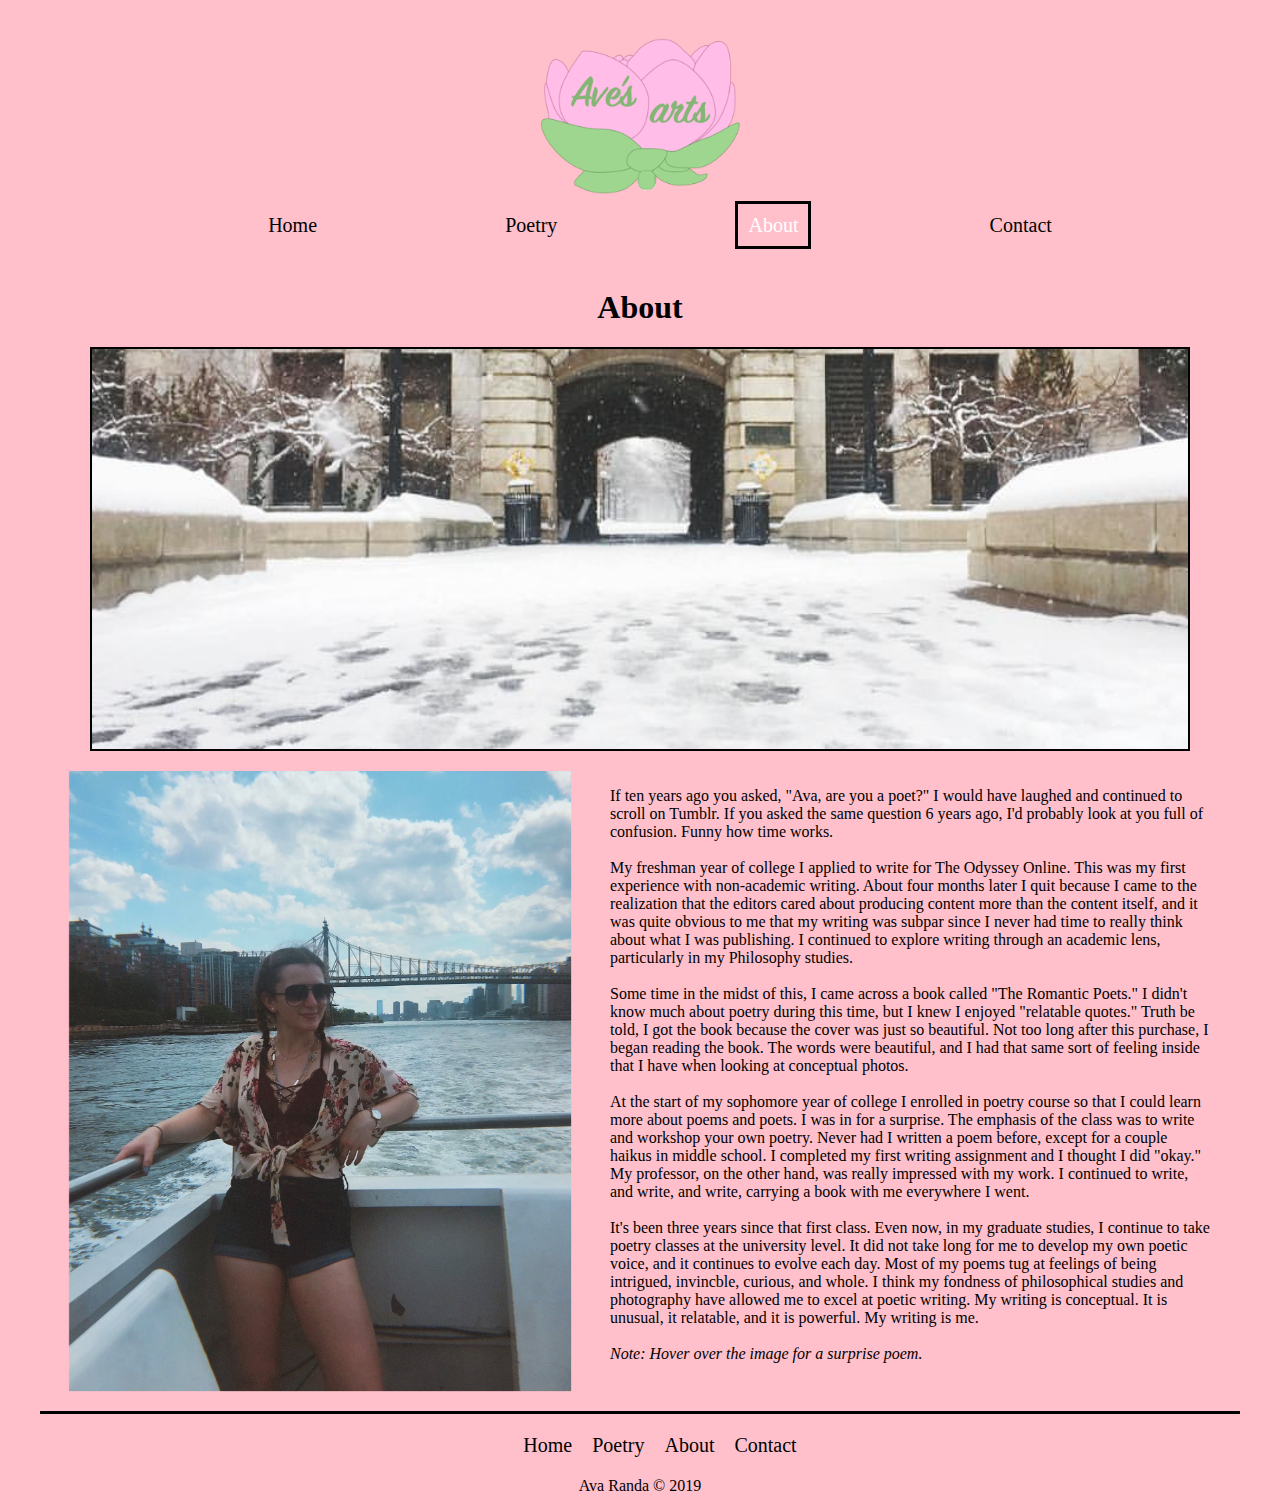
==== about.html @ 1ab6a477 "first commit" ====
<!DOCTYPE html>
<html lang="en">
<head>
	<meta charset="UTF-8">
	<title>About</title>
	<link rel="stylesheet" href="stylesheets/style.css">
	
</head>

<!--BODY-->
<!--jump to main-->
<a class="skip-main" href="#main">Jump to main content!</a>
<body>

<header role = "banner">

		<img id= "sitelogo" src="images/aveslogo.png" alt="Logo: Ave's Arts" >

<!--NAV-->	
	<nav>
		 <ul class="nav-links">
     			<li><a class="nav-item" href="index.html">Home</a></li>
      			<li><a class="nav-item" href="poetry.html">Poetry</a></li>
      			<li><a class="current" href="about.html">About</a></li>
      			<li><a class="nav-item" href="contact.html">Contact</a></li>
      	</ul>
	</nav>
	
</header>
<!--MAIN-->	

<main id="main" tabindex="-1">
	<h1>About</h1>
	<div class = "parallax"></div>
<div class = "gridcontainers">
<!--flipcard-->
<a>	<div class="flip-card">
  	<div class="flip-card-inner">
    <div class="flip-card-front">
	<img  src = "images/para3.jpg"  alt = "Ava" height = "620px" width = "auto"/></div>
    <div class="flip-card-back">
    	<h1> What I Wish Life Was Like</h1>

<p> Might I ask if you,<br>
if you yearn for days you never had?<br>
<br>
Do you long for scents you never smelled?<br>
And city lights you have never seen?<br>
Memories that never were?<br>
And a life of <br>
<i>what could be?</i><br>
<br>
I wish to be someone else in a city,<br>
a city that never sleeps.<br>
Not New York,<br> 
but a city<br>
from my dreams.<br>
<br>
A city where people skip to work,<br>
and where taxi men are happy just<i>to be</i>.<br>
<br>
A place where I am real,<br>
a real thing, <br>
not just a mere dream.<br>
<br>
Lights that twinkle from house to house,<br>
neighbors who wave as they cross the streets.<br>
Race causes no problems<br>
and religion is smoking weed.<br>
<br>
Scents of autumn and scents of rain,<br>
a sense of what could be.  
</p></div>
	</div>
	 </div></a>
 
	<div class = "paras"><p id="mytext"> 

	If ten years ago you asked, "Ava, are you a poet?" I would have laughed and continued to scroll on Tumblr. If you asked the same question 6 years ago, I'd probably look at you full of confusion. Funny how time works. 
	<br>
	
	<br>
	My freshman year of college I applied to write for The Odyssey Online. This was my first experience with non-academic writing. About four months later I quit because I came to the realization that the editors cared about producing content more than the content itself, and it was quite obvious to me that my writing was subpar since I never had time to really think about what I was publishing. I continued to explore writing through an academic lens, particularly in my Philosophy studies. 
	<br>
	<br>
	Some time in the midst of this, I came across a book called "The Romantic Poets." I didn't know much about poetry during this time, but I knew I enjoyed "relatable quotes." Truth be told, I got the book because the cover was just so beautiful. Not too long after this purchase, I began reading the book. The words were beautiful, and I had that same sort of feeling inside that I have when looking at conceptual photos. 
	<br>
	<br>
	At the start of my sophomore year of college I enrolled in poetry course so that I could learn more about poems and poets. I was in for a surprise. The emphasis of the class was to write and workshop your own poetry. Never had I written a poem before, except for a couple haikus in middle school. I completed my first writing assignment and I thought I did "okay." My professor, on the other hand, was really impressed with my work. I continued to write, and write, and write, carrying a book with me everywhere I went.
	<br>
	<br>
	It's been three years since that first class. Even now, in my graduate studies, I continue to take poetry classes at the university level. It did not take long for me to develop my own poetic voice, and it continues to evolve each day. Most of my poems tug at feelings of being intrigued, invincble, curious, and whole. I think my fondness of philosophical studies and photography have allowed me to excel at poetic writing. My writing is conceptual. It is unusual, it relatable, and it is powerful. My writing is me. 
	<br>
	<br>
	<i> Note: Hover over the image for a surprise poem. </i>
</div>
</main>
<!--FOOTER-->
<footer>
	<nav>
		 <ul class="footer-nav-links">
     			<li><a class="current" href="index.html">Home</a></li>
      			<li><a class="nav-item" href="poetry.html">Poetry</a></li>

      			<li><a class="nav-item" href="about.html">About</a></li>
      			<li><a class="nav-item" href="contact.html">Contact</a></li>
      	</ul>
	</nav> 
<p>Ava Randa © 2019 </p>
</footer>
</body>
</html>
---- stylesheets/style.css ----
/* body */
body{
  background-color:pink;
  margin-left: 40px;
  margin-right: 40px;

}

/*content jump*/
a.skip-main {
    left: -999px;
    position: absolute;
    top: auto;
    width: 1px;
    height: 1px;
    overflow: hidden;
    z-index: -999;
}
a.skip-main:focus {
    left: 30px;
    top: auto;
    width: 10%;
    height: auto;
    overflow: auto;
    margin: 0 3%;
    padding: 5px;
    font-size: 20px;
    outline: 3px solid purple;
    text-align: center;
    z-index: 999;
}

/*logo animation*/

@keyframes tada {
  from {
    -webkit-transform: scale3d(1, 1, 1);
    transform: scale3d(1, 1, 1);
  }

  10%,
  20% {
    -webkit-transform: scale3d(0.9, 0.9, 0.9) rotate3d(0, 0, 1, -3deg);
    transform: scale3d(0.9, 0.9, 0.9) rotate3d(0, 0, 1, -3deg);
  }

  30%,
  50%,
  70%,
  90% {
    -webkit-transform: scale3d(1.1, 1.1, 1.1) rotate3d(0, 0, 1, 3deg);
    transform: scale3d(1.1, 1.1, 1.1) rotate3d(0, 0, 1, 3deg);
  }

  40%,
  60%,
  80% {
    -webkit-transform: scale3d(1.1, 1.1, 1.1) rotate3d(0, 0, 1, -3deg);
    transform: scale3d(1.1, 1.1, 1.1) rotate3d(0, 0, 1, -3deg);
  }

  to {
    -webkit-transform: scale3d(1, 1, 1);
    transform: scale3d(1, 1, 1);
  }
}


/* ----------Desktop layout 
@media only screen and (min-width: 1024px){
  
}----------*/
/* animation from https://daneden.github.io/animate.css/ */

#sitelogo {
  -webkit-animation-name: tada;
  animation-name: tada;
  -webkit-animation-duration: 5s;
  animation-duration: 5s;
	display: flex; 
	justify-content: space-around;
}

/*homepage grid*/ 

.gridcontainers {
  display: grid;
  grid-template-columns: auto auto auto;
  /*background-color: #2196F3;*/
  grid-gap: 10px;
  padding: 10px 10px 10px 10px;
}

.gridcontainers > div {
  
  text-align: center;
  /*background-color: rgba(255, 255, 255, 0.8);*/
  padding: 10px 10px 10px 10px;
  font-size: 16px;

}
.ava-welcome-img{
  	display: block;
  	/*margin-left: auto;
  	margin-right: auto; */
    justify-self: start;
    margin-left: 60px;
    margin-bottom: 10px;
    grid-row-start: 1;
    grid-row-end: 3;  
}

/* hit the floor text effect listed as requirement 13, https://cssnewbie.com/10-beautiful-css-text-effects/#.XYbceJNKjOR */
.pheader{
  color: #691B4A;
  font-size: 2em;
  

  text-shadow: 
    0 1px 0 #691B4A, 
    0 2px 0 #691B4A, 
    0 3px 0 #B47995, 
    0 4px 0 #B47995, 
    0 5px 0 #FFBDE8, 
    0 6px 1px rgba(0,0,0,.1), 
    0 0 5px rgba(0,0,0,.1), 
    0 1px 3px rgba(0,0,0,.3), 
    0 3px 5px rgba(0,0,0,.2), 
    0 5px 10px rgba(0,0,0,.25), 
    0 10px 10px rgba(0,0,0,.2), 
    0 20px 20px rgba(0,0,0,.15);
}
/*flipcard, help from https://www.w3schools.com/howto/tryit.asp?filename=tryhow_css_flip_card*/
.flip-card {
  background-color: transparent;
  width: 520px;
  height: 620px;
  perspective: 1000px;
}

.flip-card-inner {
  position: relative;
  width: 100%;
  height: 100%;
  text-align: center;
  transition: transform 0.6s;
  transform-style: preserve-3d;
 
}

.flip-card:hover .flip-card-inner {
  transform: rotateY(180deg);
}
.flip-card a:focus{
  transform: rotateY(180deg);
}

.flip-card-front, .flip-card-back {
  position: absolute;
  width: 100%;
  height: 100%;
  -webkit-backface-visibility: hidden;
  backface-visibility: hidden;
}

.flip-card-front {
  background-color: transparent;
  color: black;
}

.flip-card-back {
  background-color: black;
  color: white;
  transform: rotateY(180deg);
  padding-left: 20px;
  text-align: left;
}

#homeme{
  border-radius: 50%;
 }

.paras{
  justify-self: start;
  
}

#mytext{
  text-align: left;
}

a {
  color: black;
  text-decoration: none;
  padding: 10px 10px 10px 10px;
}
/* Navbar */


header{
  display: flex;
  flex-flow: row wrap;
  justify-content: space-evenly;
  padding: 30px 10px 10px 10px;
  background-color: pink;
  /*border-bottom: 3px solid black; */
}

#sitelogo {
  display: flex;
  margin-left: auto;
  margin-right: auto;
  width: 200px;
  height: auto;
  }


.nav-links{
  display: flex;
  flex-flow: row wrap;
  align-items: center;
  justify-content: space-evenly; 
  list-style: none;
  font-size: 20px;
}


.footer-nav-links{
  display: flex;
  flex-flow: row wrap;
  align-items: center;
  justify-content: center; 
  list-style: none;
  font-size: 20px;

}


.nav-links a:hover, a:focus {
  color: white;
  
}

.nav-links .current {
  color: white;
  border: 3px solid black;
  
}

h1 {
  text-align: center;
}

.enter-button{
  font-size: 20px;
  color: white;
  background-color: black;
  border: 3px solid black;
  border-radius: 30px;
}
.enter-button:hover{
  background: black;
  opacity: 80%;
  transition: 1s, 1s;
}


/* POEMS */

.poem-pics{
  display: flex;
  flex-flow: row wrap;
  align-items: center;
  justify-content: center; 
  
}

.poem{
  height: 600px;
  width: auto;
  margin: 10px 10px 10px 10px;
  border: 6px dotted black;
}


.words {
  position: relative;
  top: 0;
  bottom: 0;
  left: 0;
  right: 0;
  height: 100%;
  width: 100%;
  opacity: 0;
  transition: .5s ease;
  background-color: #890E25;
}

/*overlay, code from https://www.w3schools.com/howto/tryit.asp?filename=tryhow_css_image_overlay_opacity */

.poem{
  opacity: 1;
  display: block;
  width: auto;
  height: 600px;
  transition: .5s ease;
  backface-visibility: hidden;
}


.overlay:hover .poem{
  opacity: 30%;
  cursor: pointer;

}

.overlay:hover .words {
  opacity: 1;

}

.text {
  color: black;
  font-size: 45px;
  position: absolute;
  left: 50px;
  bottom: 300px;
 
}

/* image modal, code from https://www.w3schools.com/howto/tryit.asp?filename=tryhow_css_modal_img */
/* The Modal (background) */
.modal {
  display: none; /* Hidden by default */
  position: fixed; /* Stay in place */
  z-index: 1; /* Sit on top */
  padding-top: 50px; /* Location of the box */
  left: 0;
  top: 0;
  width: 100%; /* Full width */
  height: 100%; /* Full height */
  overflow: auto; /* Enable scroll if needed */
  background-color: rgb(0,0,0); /* Fallback color */
  background-color: rgba(0,0,0,0.9); /* Black w/ opacity */
}
/* Modal Content (image) */
.modal-content {
  margin: auto;
  display: block;
  width: 80%;
  max-width: 900px;
}

/* Add Animation */
.modal-content{  
  -webkit-animation-name: zoom;
  -webkit-animation-duration: 0.6s;
  animation-name: zoom;
  animation-duration: 0.6s;
}

@-webkit-keyframes zoom {
  from {-webkit-transform:scale(0)} 
  to {-webkit-transform:scale(1)}
}

@keyframes zoom {
  from {transform:scale(0)} 
  to {transform:scale(1)}
}

/* The Close Button */
.close {
  position: absolute;
  top: 15px;
  right: 35px;
  color: #f1f1f1;
  font-size: 40px;
  font-weight: bold;
  transition: 0.3s;
}

.close:hover,
.close:focus {
  color: #bbb;
  text-decoration: none;
  cursor: pointer;
}

/* 100% Image Width on Smaller Screens */
@media only screen and (max-width: 700px){
  .modal-content {
    width: 100%;
  }
}

/*ABOUT PAGE, parallax help from https://www.w3schools.com/howto/tryit.asp?filename=tryhow_css_parallax */
.parallax{
background-image: url('../images/para2.jpg');
/* Set a specific height */
  min-height: 400px;
  margin-left: 50px;
  margin-right:50px;
  border: 2px solid black;
  /* Create the parallax scrolling effect */
  background-attachment: fixed;
  background-position: center;
  background-repeat: no-repeat;
  background-size: cover;

}

/*contact form*/

input[type=text], select, textarea {
  width: 100%;
  padding: 12px;
  border: 1px solid #ccc;
  border-radius: 4px;
  box-sizing: border-box;
  margin-top: 6px;
  margin-bottom: 16px;
  resize: vertical;
  border: 1px solid black;
}

input[type=submit] {
  align-self: center;
  font-size: 20px;
  color:white;
  background-color: black;
  border: 3px solid black;
  cursor: pointer;
  border-radius: 25px;
}

input[type=submit]:hover {
  background: black;
  opacity: 80%;
  transition: 1s, 1s;
}

.container {
  width:600px;
  height: auto;
  margin: auto;
  margin-bottom: 10px;
  border: 6px dotted black;
  padding: 20px;
}

/* footer */
footer{
  text-align: center;
  padding: 0px 10px 0px 10px;
  background-color:pink;
  border-top: 3px solid black;
}


/*small screen */
/* For mobile phones */
@media only screen and (min-width: 768px) {
  /* For mobile phones: */
  /* Navbar FLEX*/
  header{
    
    flex-direction: column;
  }

  .my-nav{
    flex-direction: column;
  }

  .my-nav a{
    padding: 10px;
  }

 
}
}


/*medium screen */
/* For tablets */
@media only screen and (min-width: 600px) {
  header{

    flex-direction: column;
  }

  .my-nav{
    flex-direction: column;
  }

  .my-nav a{
    padding: 10px;
  }

 
}
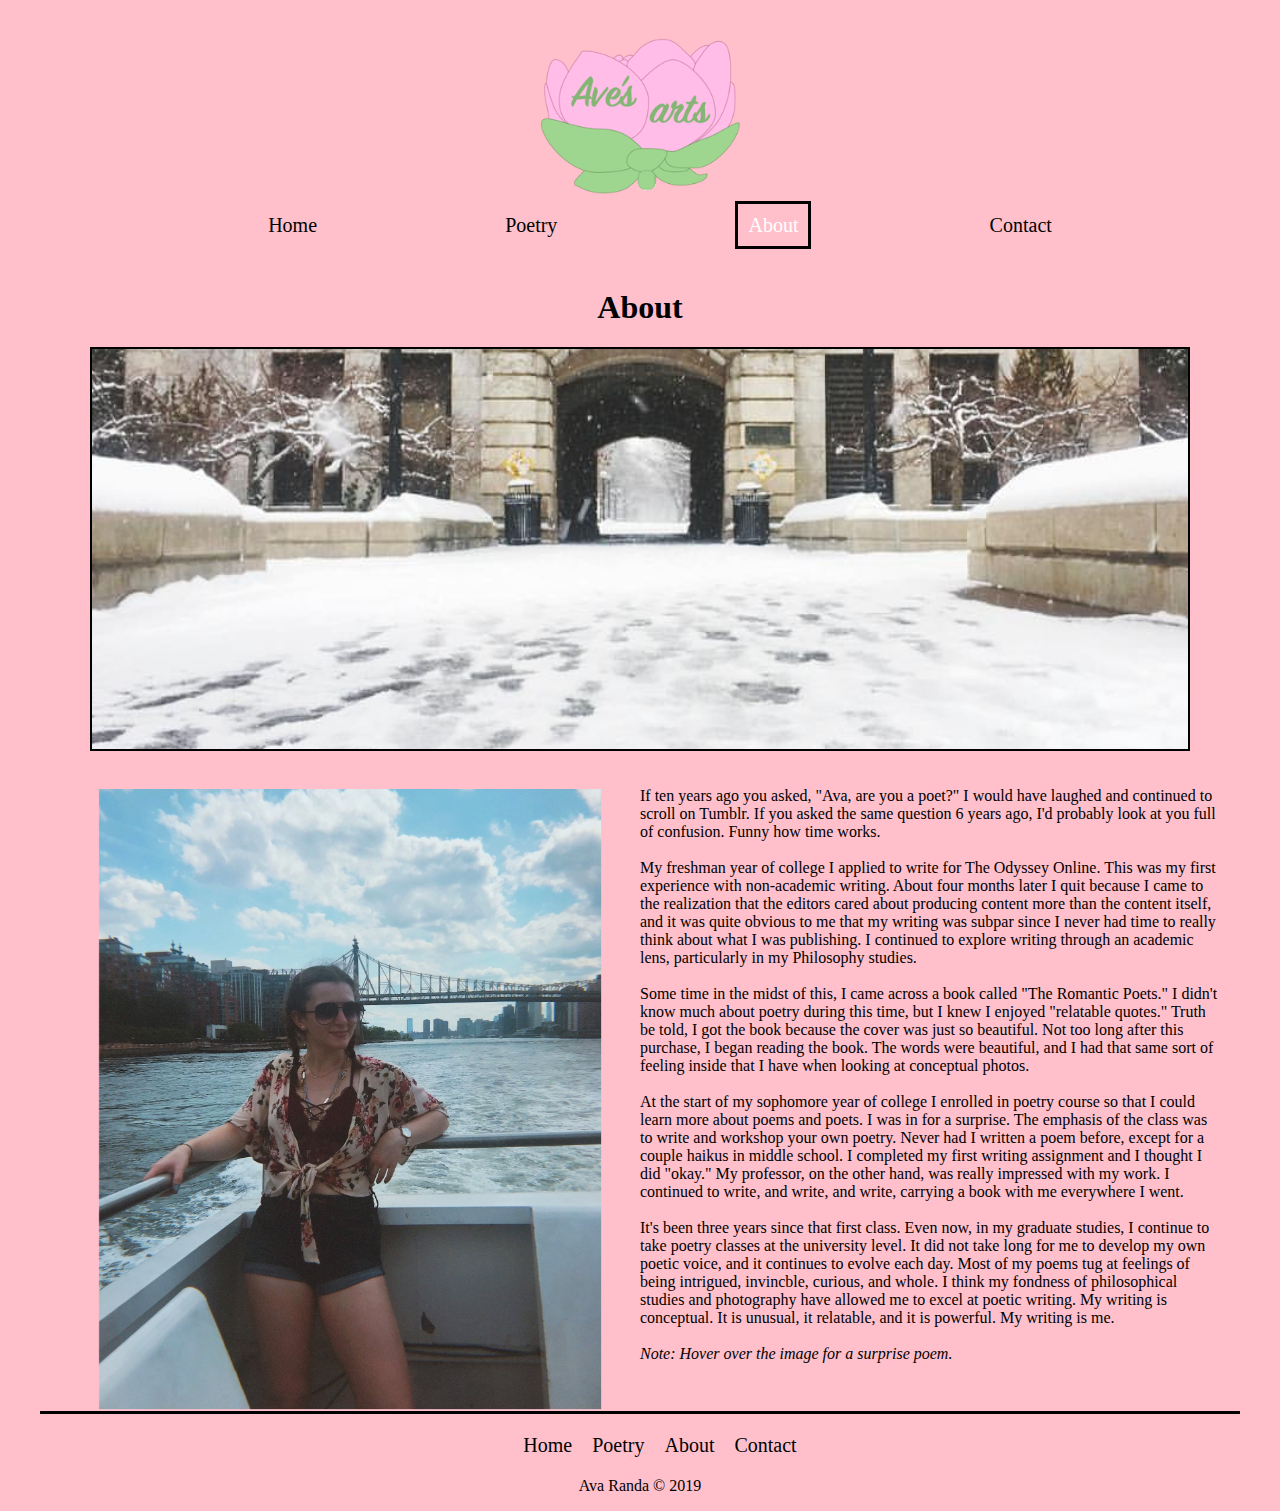
==== commit 7b509e6e: "3.1" ====
--- a/about.html
+++ b/about.html
@@ -34,7 +34,7 @@
 	<div class = "parallax"></div>
 <div class = "gridcontainers">
 <!--flipcard-->
-<a>	<div class="flip-card">
+<a>	<div class="flip-card"></a>
   	<div class="flip-card-inner">
     <div class="flip-card-front">
 	<img  src = "images/para3.jpg"  alt = "Ava" height = "620px" width = "auto"/></div>
@@ -72,7 +72,7 @@
 a sense of what could be.  
 </p></div>
 	</div>
-	 </div></a>
+	 </div>
  
 	<div class = "paras"><p id="mytext"> 
 
--- a/stylesheets/style.css
+++ b/stylesheets/style.css
@@ -64,13 +64,23 @@
     -webkit-transform: scale3d(1, 1, 1);
     transform: scale3d(1, 1, 1);
   }
-}
+
+
+}
+@media(prefers-reduced-motion: reduce){
+  @keyframes tada{
+    animation:none;
+  }
+} 
+
+
 
 
 /* ----------Desktop layout 
 @media only screen and (min-width: 1024px){
   
-}----------*/
+}
+
 /* animation from https://daneden.github.io/animate.css/ */
 
 #sitelogo {
@@ -370,6 +380,13 @@
   to {transform:scale(1)}
 }
 
+@media(prefers-reduced-motion: reduce){
+  @keyframes zoom{
+    animation:none;
+  }
+} 
+
+
 /* The Close Button */
 .close {
   position: absolute;
@@ -459,26 +476,102 @@
 }
 
 
+/*MEDIA QUERIES */
 /*small screen */
 /* For mobile phones */
-@media only screen and (min-width: 768px) {
+@media only screen and (max-width:800px) {
   /* For mobile phones: */
   /* Navbar FLEX*/
   header{
-    
     flex-direction: column;
   }
-
-  .my-nav{
-    flex-direction: column;
-  }
-
-  .my-nav a{
-    padding: 10px;
-  }
-
- 
-}
+ .nav-links{
+  display: flex;
+  flex-direction: column;
+  align-items: center;
+  justify-content: space-evenly; 
+  list-style: none;
+  font-size: 20px;
+}
+
+.footer-nav-links{
+  display: none;
+}
+
+
+.nav-links .current {
+  color: white;
+  border: 3px solid black;
+  
+}
+.gridcontainers {
+  display: grid;
+  grid-template-columns: auto auto;
+  /*background-color: #2196F3;*/
+  grid-gap: 5px;
+  padding: 5px 5px 5px 5px;
+}
+.ava-welcome-img{
+    display: block;
+    /*margin-left: auto;
+    margin-right: auto; */
+    height: 100px;
+    width: auto;
+    justify-self: start;
+    margin-left: 60px;
+    margin-bottom: 10px;
+    grid-row-start: 1;
+    grid-row-end: 2;  
+}
+
+}
+}
+.poem-pics{
+  display: flex;
+  flex-direction: : column;
+  align-items: center;
+  justify-content: center; 
+  
+}
+
+.poem{
+  height: 600px;
+  width: auto;
+  margin: 10px 10px 10px 10px;
+  border: 6px dotted black;
+}
+
+
+
+/* image modal, code from https://www.w3schools.com/howto/tryit.asp?filename=tryhow_css_modal_img */
+/* The Modal (background) */
+.modal {
+  display: none; /* Hidden by default */
+  position: fixed; /* Stay in place */
+  z-index: 1; /* Sit on top */
+  padding-top: 50px; /* Location of the box */
+  left: 0;
+  top: 0;
+  width: 100%; /* Full width */
+  height: 100%; /* Full height */
+  overflow: auto; /* Enable scroll if needed */
+  background-color: rgb(0,0,0); /* Fallback color */
+  background-color: rgba(0,0,0,0.9); /* Black w/ opacity */
+}
+/* Modal Content (image) */
+.modal-content {
+  margin: auto;
+  display: block;
+  width: 80%;
+  max-width: 900px;
+}
+
+/* Add Animation */
+.modal-content{  
+  -webkit-animation-name: zoom;
+  -webkit-animation-duration: 0.6s;
+  animation-name: zoom;
+  animation-duration: 0.6s;
 }
 
 
@@ -494,10 +587,14 @@
     flex-direction: column;
   }
 
-  .my-nav a{
+  .my-nav{
     padding: 10px;
   }
 
  
 }
 
+@media only screen and (min-width: 1024px){
+
+}
+
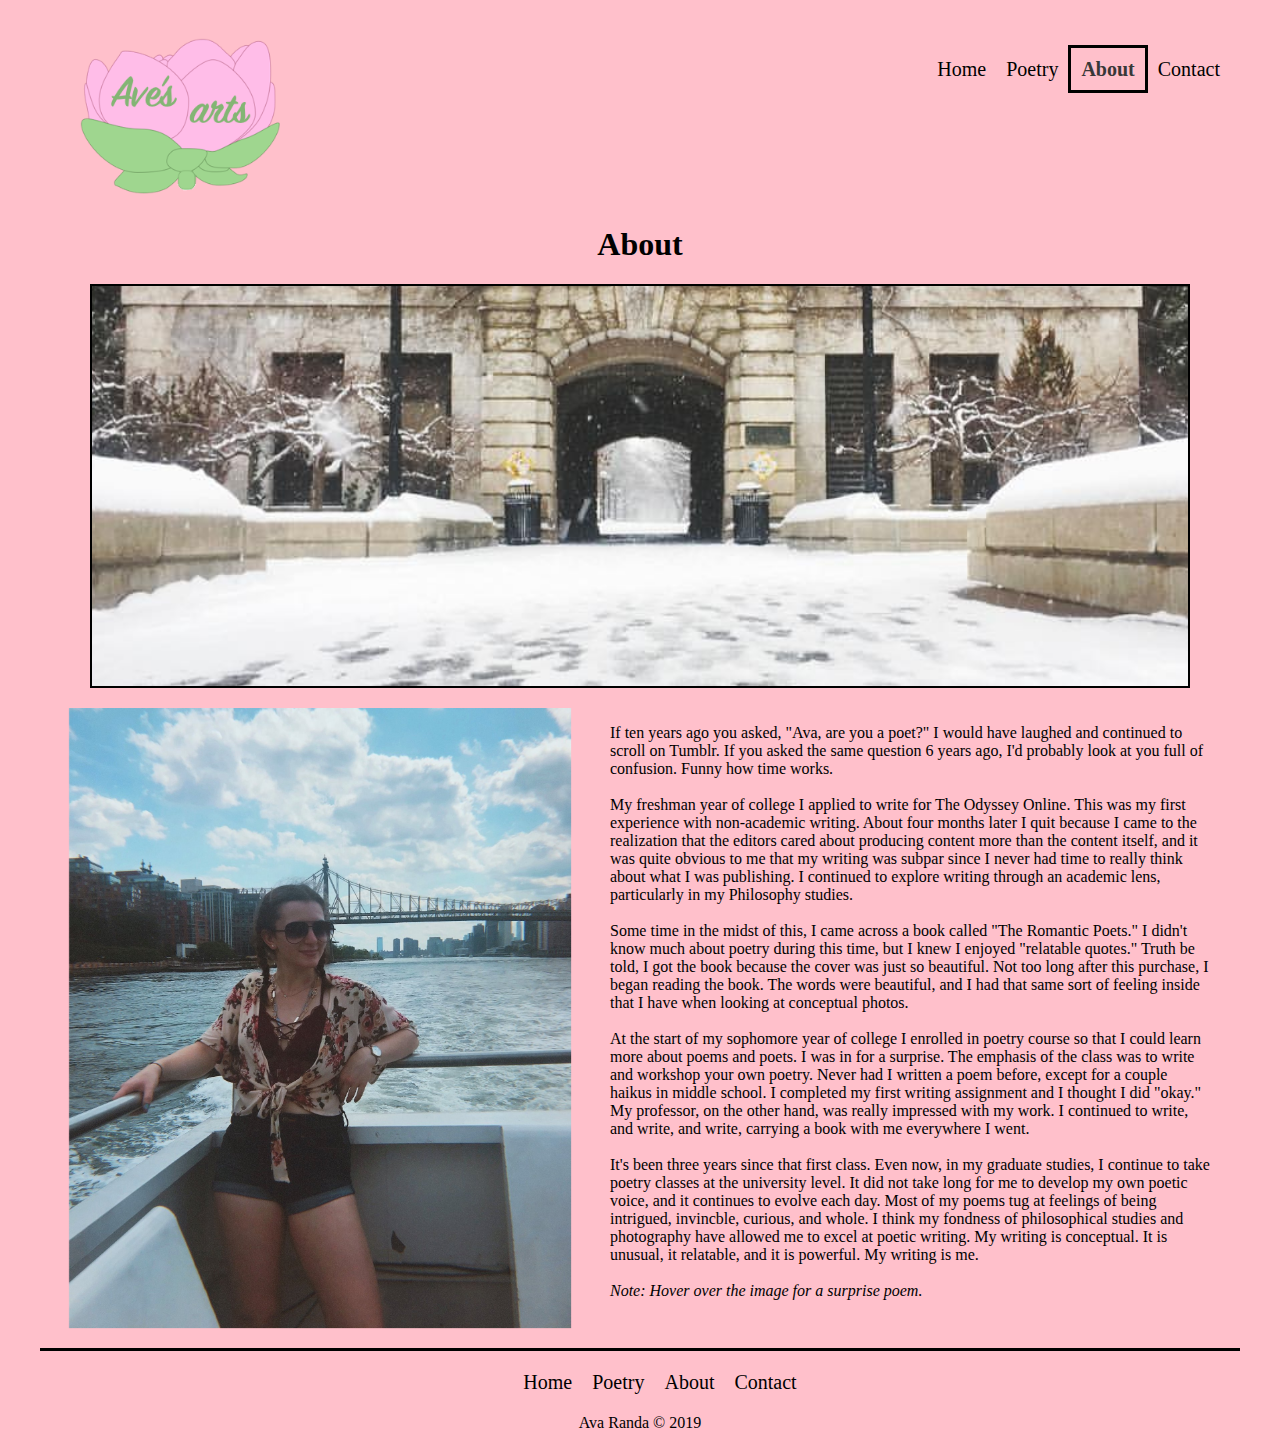
==== commit 6792dbc0: "four" ====
--- a/about.html
+++ b/about.html
@@ -34,10 +34,10 @@
 	<div class = "parallax"></div>
 <div class = "gridcontainers">
 <!--flipcard-->
-<a>	<div class="flip-card"></a>
+	<div class="flip-card">
   	<div class="flip-card-inner">
     <div class="flip-card-front">
-	<img  src = "images/para3.jpg"  alt = "Ava" height = "620px" width = "auto"/></div>
+	<img  src = "images/para3.jpg"  alt = "image of Ava standing" height = "620px" width = "auto"/></div>
     <div class="flip-card-back">
     	<h1> What I Wish Life Was Like</h1>
 
@@ -78,7 +78,7 @@
 
 	If ten years ago you asked, "Ava, are you a poet?" I would have laughed and continued to scroll on Tumblr. If you asked the same question 6 years ago, I'd probably look at you full of confusion. Funny how time works. 
 	<br>
-	
+
 	<br>
 	My freshman year of college I applied to write for The Odyssey Online. This was my first experience with non-academic writing. About four months later I quit because I came to the realization that the editors cared about producing content more than the content itself, and it was quite obvious to me that my writing was subpar since I never had time to really think about what I was publishing. I continued to explore writing through an academic lens, particularly in my Philosophy studies. 
 	<br>
@@ -92,7 +92,7 @@
 	It's been three years since that first class. Even now, in my graduate studies, I continue to take poetry classes at the university level. It did not take long for me to develop my own poetic voice, and it continues to evolve each day. Most of my poems tug at feelings of being intrigued, invincble, curious, and whole. I think my fondness of philosophical studies and photography have allowed me to excel at poetic writing. My writing is conceptual. It is unusual, it relatable, and it is powerful. My writing is me. 
 	<br>
 	<br>
-	<i> Note: Hover over the image for a surprise poem. </i>
+	<i> Note: Hover over the image for a surprise poem. </i></p>
 </div>
 </main>
 <!--FOOTER-->
--- a/stylesheets/style.css
+++ b/stylesheets/style.css
@@ -97,7 +97,7 @@
 .gridcontainers {
   display: grid;
   grid-template-columns: auto auto auto;
-  /*background-color: #2196F3;*/
+ /* background-color: #2196F3;*/
   grid-gap: 10px;
   padding: 10px 10px 10px 10px;
 }
@@ -120,7 +120,19 @@
     grid-row-start: 1;
     grid-row-end: 3;  
 }
-
+.letsconnect{
+    display: block;
+    align-self: left;
+    /*margin-left: auto;
+    margin-right: auto; */
+    justify-self: start;
+    margin-bottom: 10px;
+    grid-row-start: 1;
+    grid-row-end: 2;  
+}
+#instagramicon, #linkedinicon{
+  align-content: left;
+}
 /* hit the floor text effect listed as requirement 13, https://cssnewbie.com/10-beautiful-css-text-effects/#.XYbceJNKjOR */
 .pheader{
   color: #691B4A;
@@ -143,6 +155,7 @@
 }
 /*flipcard, help from https://www.w3schools.com/howto/tryit.asp?filename=tryhow_css_flip_card*/
 .flip-card {
+  align-content: left;
   background-color: transparent;
   width: 520px;
   height: 620px;
@@ -219,7 +232,7 @@
 
 #sitelogo {
   display: flex;
-  margin-left: auto;
+  margin-left: 30px;
   margin-right: auto;
   width: 200px;
   height: auto;
@@ -248,13 +261,16 @@
 
 
 .nav-links a:hover, a:focus {
-  color: white;
+  color: #383838;
+  font-weight:bold;
   
 }
 
 .nav-links .current {
-  color: white;
+  color: #383838;
+  font-weight:bold;
   border: 3px solid black;
+  font-size: 20px;
   
 }
 
@@ -459,7 +475,7 @@
 }
 
 .container {
-  width:600px;
+  width:500px;
   height: auto;
   margin: auto;
   margin-bottom: 10px;
@@ -479,122 +495,165 @@
 /*MEDIA QUERIES */
 /*small screen */
 /* For mobile phones */
-@media only screen and (max-width:800px) {
+@media only screen and (max-width: 600px) {
   /* For mobile phones: */
   /* Navbar FLEX*/
+  #sitelogo {
+  height: 30%;
+  width: 30%;
+  margin-left: auto;
+  margin-right: auto;
+  }
+
+  @keyframes tada {
+    animation: none;
+  }
+
   header{
+    display: flex;
     flex-direction: column;
   }
- .nav-links{
-  display: flex;
-  flex-direction: column;
-  align-items: center;
-  justify-content: space-evenly; 
-  list-style: none;
-  font-size: 20px;
-}
-
-.footer-nav-links{
+  .my-nav{
+    display: flex;
+    flex-flow: column-wrap;
+  }
+
+  .my-nav a{
+    padding: 10px;
+  }
+  .footer-nav-links{
   display: none;
-}
-
-
-.nav-links .current {
-  color: white;
-  border: 3px solid black;
-  
+
 }
 .gridcontainers {
   display: grid;
-  grid-template-columns: auto auto;
-  /*background-color: #2196F3;*/
-  grid-gap: 5px;
-  padding: 5px 5px 5px 5px;
+  grid-template-columns: auto;
+  align-self: auto;
+}}
+#homeme{
+  height: 150px;
+  width: auto;
+}
+@media only screen and (max-width: 700px) {
+  /* For mobile phones: */
+  /* Navbar FLEX*/
+  #sitelogo {
+  height: 30%;
+  width: 30%;
+  margin-left: auto;
+  margin-right: auto;
+  }
+
+  @keyframes tada {
+    animation: none;
+  }
+
+  header{
+    display: flex;
+    flex-direction: column;
+  }
+  .my-nav{
+    display: flex;
+    flex-flow: column-wrap;
+  }
+
+  .my-nav a{
+    padding: 10px;
+  }
+  .footer-nav-links{
+  display: none;
+
+}
+#homeme{
+  height: 150px;
+  width: auto;
 }
 .ava-welcome-img{
     display: block;
     /*margin-left: auto;
     margin-right: auto; */
-    height: 100px;
-    width: auto;
+    justify-self: start;
+    margin:auto;
+    margin-bottom: 10px;
+    grid-row-start: 1;
+    grid-row-end: 2;  
+}
+.gridcontainers {
+  display: grid;
+  grid-template-columns: auto;
+  align-self: auto;
+}
+#mytext{
+  font-size: 20px;
+}
+.parallax{
+  display: none;}
+}
+
+@media only screen and (min-width: 800px) {
+  .ava-welcome-img{
+    display: none; 
+
+}
+.gridcontainers {
+  display: grid;
+  grid-template-columns: auto;
+  align-self: auto;
+}
+#mytext{
+  font-size: 20px;
+}
+.parallax{
+  display: none;}
+
+}
+
+
+@media only screen and (min-width: 1024px){
+.ava-welcome-img{
+    display: block;
+    /*margin-left: auto;
+    margin-right: auto; */
     justify-self: start;
     margin-left: 60px;
     margin-bottom: 10px;
     grid-row-start: 1;
     grid-row-end: 2;  
 }
-
-}
-}
-.poem-pics{
-  display: flex;
-  flex-direction: : column;
-  align-items: center;
-  justify-content: center; 
-  
-}
-
-.poem{
-  height: 600px;
-  width: auto;
-  margin: 10px 10px 10px 10px;
-  border: 6px dotted black;
-}
-
-
-
-/* image modal, code from https://www.w3schools.com/howto/tryit.asp?filename=tryhow_css_modal_img */
-/* The Modal (background) */
-.modal {
-  display: none; /* Hidden by default */
-  position: fixed; /* Stay in place */
-  z-index: 1; /* Sit on top */
-  padding-top: 50px; /* Location of the box */
-  left: 0;
-  top: 0;
-  width: 100%; /* Full width */
-  height: 100%; /* Full height */
-  overflow: auto; /* Enable scroll if needed */
-  background-color: rgb(0,0,0); /* Fallback color */
-  background-color: rgba(0,0,0,0.9); /* Black w/ opacity */
-}
-/* Modal Content (image) */
-.modal-content {
-  margin: auto;
+.gridcontainers {
+  display: grid;
+  grid-template-columns: auto auto auto;
+  grid-gap: 10px;
+  padding: 10px 10px 10px 10px;
+}
+
+#mytext{
+  font-size: 16px;
+}
+.flip-card {
+  align-content: left;
+  background-color: transparent;
+  width: 520px;
+  height: 620px;
+  perspective: 1000px;
+  grid-row-start: 1;
+  grid-row-end: 2;
+}
+
+.parallax{
   display: block;
-  width: 80%;
-  max-width: 900px;
-}
-
-/* Add Animation */
-.modal-content{  
-  -webkit-animation-name: zoom;
-  -webkit-animation-duration: 0.6s;
-  animation-name: zoom;
-  animation-duration: 0.6s;
-}
-
-
-/*medium screen */
-/* For tablets */
-@media only screen and (min-width: 600px) {
-  header{
-
-    flex-direction: column;
-  }
-
-  .my-nav{
-    flex-direction: column;
-  }
-
-  .my-nav{
-    padding: 10px;
-  }
-
- 
-}
-
-@media only screen and (min-width: 1024px){
-
-}
-
+background-image: url('../images/para2.jpg');
+/* Set a specific height */
+  min-height: 400px;
+  margin-left: 50px;
+  margin-right:50px;
+  border: 2px solid black;
+  /* Create the parallax scrolling effect */
+  background-attachment: fixed;
+  background-position: center;
+  background-repeat: no-repeat;
+  background-size: cover;
+
+}
+
+}
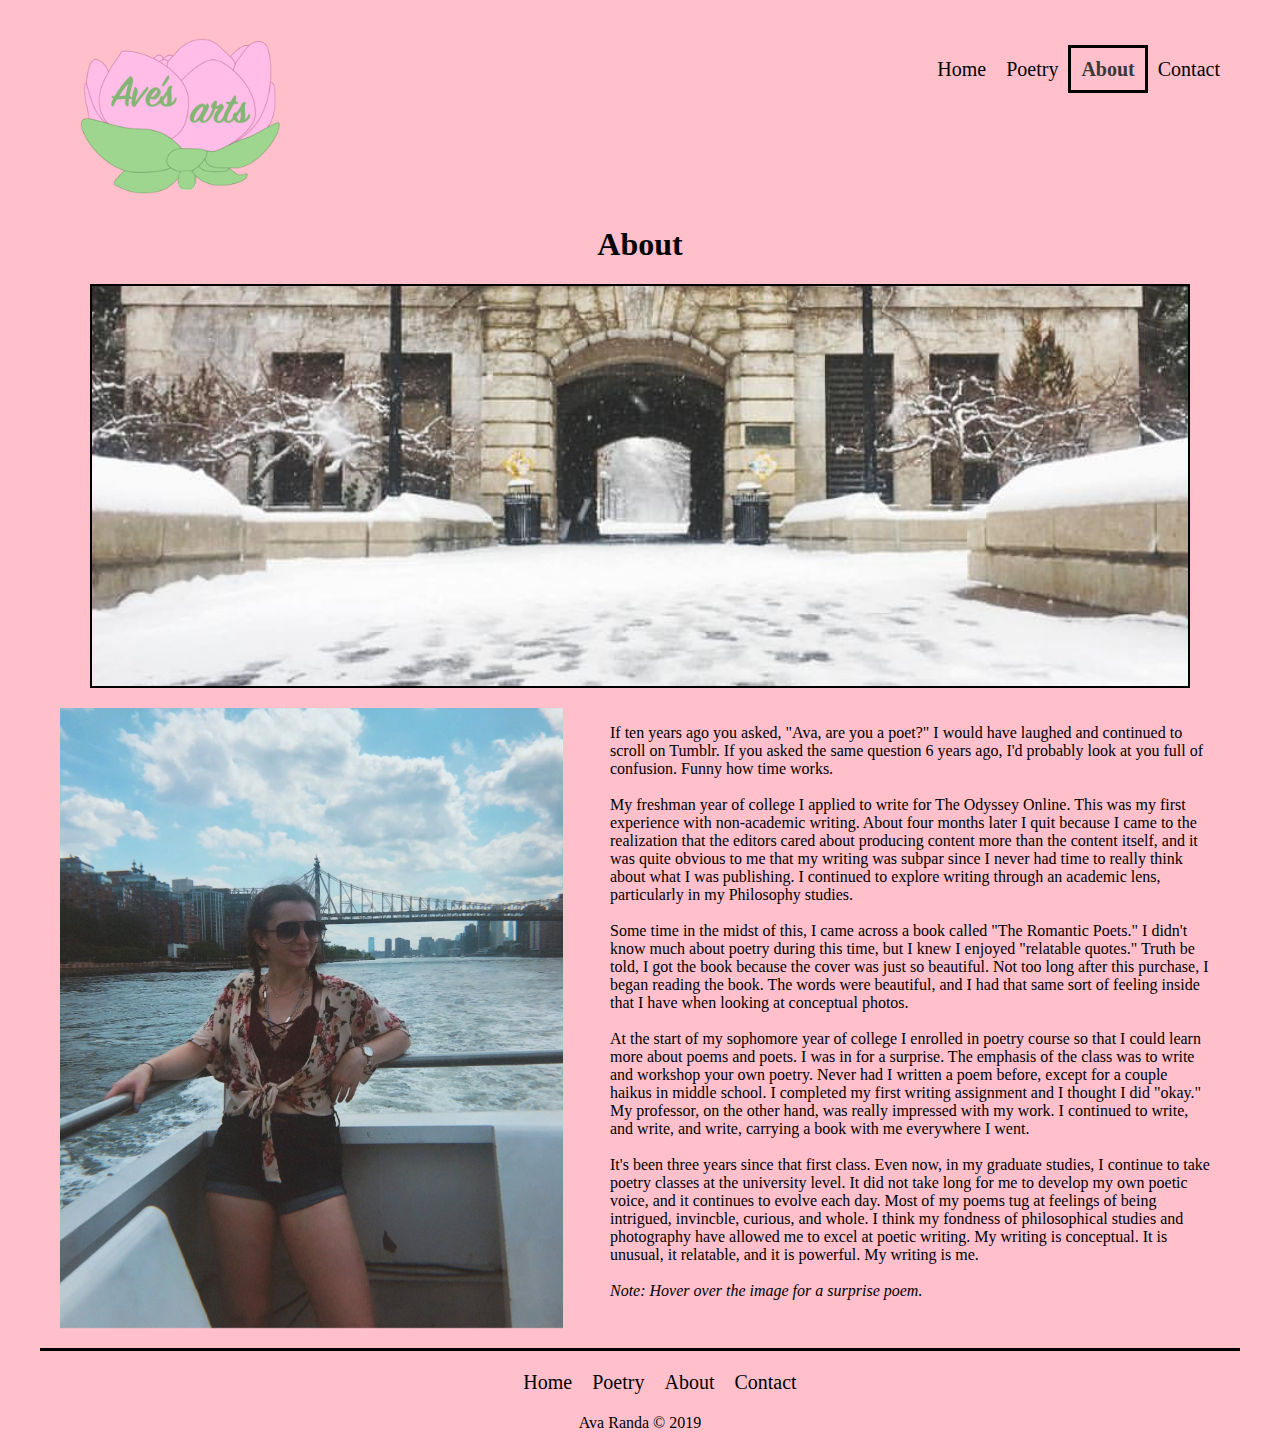
==== commit ecf8eedd: "final i hope" ====
--- a/about.html
+++ b/about.html
@@ -10,103 +10,104 @@
 <!--BODY-->
 <!--jump to main-->
 <a class="skip-main" href="#main">Jump to main content!</a>
-<body>
+<body body id = "about">
 
-<header role = "banner">
+	<header>
 
 		<img id= "sitelogo" src="images/aveslogo.png" alt="Logo: Ave's Arts" >
 
-<!--NAV-->	
-	<nav>
-		 <ul class="nav-links">
-     			<li><a class="nav-item" href="index.html">Home</a></li>
-      			<li><a class="nav-item" href="poetry.html">Poetry</a></li>
-      			<li><a class="current" href="about.html">About</a></li>
-      			<li><a class="nav-item" href="contact.html">Contact</a></li>
-      	</ul>
-	</nav>
-	
-</header>
-<!--MAIN-->	
+		<!--NAV-->	
+		<nav>
+			<ul class="nav-links">
+				<li><a class="nav-item" href="index.html">Home</a></li>
+				<li><a class="nav-item" href="poetry.html">Poetry</a></li>
+				<li><a class="current" href="about.html">About</a></li>
+				<li><a class="nav-item" href="contact.html">Contact</a></li>
+			</ul>
+		</nav>
 
-<main id="main" tabindex="-1">
-	<h1>About</h1>
-	<div class = "parallax"></div>
-<div class = "gridcontainers">
-<!--flipcard-->
-	<div class="flip-card">
-  	<div class="flip-card-inner">
-    <div class="flip-card-front">
-	<img  src = "images/para3.jpg"  alt = "image of Ava standing" height = "620px" width = "auto"/></div>
-    <div class="flip-card-back">
-    	<h1> What I Wish Life Was Like</h1>
+	</header>
+	<!--MAIN-->	
 
-<p> Might I ask if you,<br>
-if you yearn for days you never had?<br>
-<br>
-Do you long for scents you never smelled?<br>
-And city lights you have never seen?<br>
-Memories that never were?<br>
-And a life of <br>
-<i>what could be?</i><br>
-<br>
-I wish to be someone else in a city,<br>
-a city that never sleeps.<br>
-Not New York,<br> 
-but a city<br>
-from my dreams.<br>
-<br>
-A city where people skip to work,<br>
-and where taxi men are happy just<i>to be</i>.<br>
-<br>
-A place where I am real,<br>
-a real thing, <br>
-not just a mere dream.<br>
-<br>
-Lights that twinkle from house to house,<br>
-neighbors who wave as they cross the streets.<br>
-Race causes no problems<br>
-and religion is smoking weed.<br>
-<br>
-Scents of autumn and scents of rain,<br>
-a sense of what could be.  
-</p></div>
-	</div>
-	 </div>
- 
-	<div class = "paras"><p id="mytext"> 
+	<main id="main" tabindex="-1">
+		<h1>About</h1>
+		<div class = "parallax"></div>
+		<div class = "gridcontainers">
+			<!--flipcard-->
+			<div class="flip-card">
+				<div class="flip-card-inner">
+					<div class="flip-card-front">
+						<img  src = "images/para3.jpg"  alt = "image of Ava standing" height = "620"/></div>
+						<div class="flip-card-back">
+							<h1> What I Wish Life Was Like</h1>
 
-	If ten years ago you asked, "Ava, are you a poet?" I would have laughed and continued to scroll on Tumblr. If you asked the same question 6 years ago, I'd probably look at you full of confusion. Funny how time works. 
-	<br>
+							<p> Might I ask if you,<br>
+								if you yearn for days you never had?<br>
+								<br>
+								Do you long for scents you never smelled?<br>
+								And city lights you have never seen?<br>
+								Memories that never were?<br>
+								And a life of <br>
+								<i>what could be?</i><br>
+								<br>
+								I wish to be someone else in a city,<br>
+								a city that never sleeps.<br>
+								Not New York,<br> 
+								but a city<br>
+								from my dreams.<br>
+								<br>
+								A city where people skip to work,<br>
+								and where taxi men are happy just<i>to be</i>.<br>
+								<br>
+								A place where I am real,<br>
+								a real thing, <br>
+								not just a mere dream.<br>
+								<br>
+								Lights that twinkle from house to house,<br>
+								neighbors who wave as they cross the streets.<br>
+								Race causes no problems<br>
+								and religion is smoking weed.<br>
+								<br>
+								Scents of autumn and scents of rain,<br>
+								a sense of what could be.  
+							</p></div>
+						</div>
+					</div>
 
-	<br>
-	My freshman year of college I applied to write for The Odyssey Online. This was my first experience with non-academic writing. About four months later I quit because I came to the realization that the editors cared about producing content more than the content itself, and it was quite obvious to me that my writing was subpar since I never had time to really think about what I was publishing. I continued to explore writing through an academic lens, particularly in my Philosophy studies. 
-	<br>
-	<br>
-	Some time in the midst of this, I came across a book called "The Romantic Poets." I didn't know much about poetry during this time, but I knew I enjoyed "relatable quotes." Truth be told, I got the book because the cover was just so beautiful. Not too long after this purchase, I began reading the book. The words were beautiful, and I had that same sort of feeling inside that I have when looking at conceptual photos. 
-	<br>
-	<br>
-	At the start of my sophomore year of college I enrolled in poetry course so that I could learn more about poems and poets. I was in for a surprise. The emphasis of the class was to write and workshop your own poetry. Never had I written a poem before, except for a couple haikus in middle school. I completed my first writing assignment and I thought I did "okay." My professor, on the other hand, was really impressed with my work. I continued to write, and write, and write, carrying a book with me everywhere I went.
-	<br>
-	<br>
-	It's been three years since that first class. Even now, in my graduate studies, I continue to take poetry classes at the university level. It did not take long for me to develop my own poetic voice, and it continues to evolve each day. Most of my poems tug at feelings of being intrigued, invincble, curious, and whole. I think my fondness of philosophical studies and photography have allowed me to excel at poetic writing. My writing is conceptual. It is unusual, it relatable, and it is powerful. My writing is me. 
-	<br>
-	<br>
-	<i> Note: Hover over the image for a surprise poem. </i></p>
-</div>
-</main>
-<!--FOOTER-->
-<footer>
-	<nav>
-		 <ul class="footer-nav-links">
-     			<li><a class="current" href="index.html">Home</a></li>
-      			<li><a class="nav-item" href="poetry.html">Poetry</a></li>
+					<div class = "paras"><p id="mytext"> 
 
-      			<li><a class="nav-item" href="about.html">About</a></li>
-      			<li><a class="nav-item" href="contact.html">Contact</a></li>
-      	</ul>
-	</nav> 
-<p>Ava Randa © 2019 </p>
-</footer>
-</body>
-</html>+						If ten years ago you asked, "Ava, are you a poet?" I would have laughed and continued to scroll on Tumblr. If you asked the same question 6 years ago, I'd probably look at you full of confusion. Funny how time works. 
+						<br>
+
+						<br>
+						My freshman year of college I applied to write for The Odyssey Online. This was my first experience with non-academic writing. About four months later I quit because I came to the realization that the editors cared about producing content more than the content itself, and it was quite obvious to me that my writing was subpar since I never had time to really think about what I was publishing. I continued to explore writing through an academic lens, particularly in my Philosophy studies. 
+						<br>
+						<br>
+						Some time in the midst of this, I came across a book called "The Romantic Poets." I didn't know much about poetry during this time, but I knew I enjoyed "relatable quotes." Truth be told, I got the book because the cover was just so beautiful. Not too long after this purchase, I began reading the book. The words were beautiful, and I had that same sort of feeling inside that I have when looking at conceptual photos. 
+						<br>
+						<br>
+						At the start of my sophomore year of college I enrolled in poetry course so that I could learn more about poems and poets. I was in for a surprise. The emphasis of the class was to write and workshop your own poetry. Never had I written a poem before, except for a couple haikus in middle school. I completed my first writing assignment and I thought I did "okay." My professor, on the other hand, was really impressed with my work. I continued to write, and write, and write, carrying a book with me everywhere I went.
+						<br>
+						<br>
+						It's been three years since that first class. Even now, in my graduate studies, I continue to take poetry classes at the university level. It did not take long for me to develop my own poetic voice, and it continues to evolve each day. Most of my poems tug at feelings of being intrigued, invincble, curious, and whole. I think my fondness of philosophical studies and photography have allowed me to excel at poetic writing. My writing is conceptual. It is unusual, it relatable, and it is powerful. My writing is me. 
+						<br>
+						<br>
+						<i> Note: Hover over the image for a surprise poem. </i></p>
+					</div>
+					</div>
+				</main>
+				<!--FOOTER-->
+				<footer>
+					<nav>
+						<ul class="footer-nav-links">
+							<li><a class="current" href="index.html">Home</a></li>
+							<li><a class="nav-item" href="poetry.html">Poetry</a></li>
+
+							<li><a class="nav-item" href="about.html">About</a></li>
+							<li><a class="nav-item" href="contact.html">Contact</a></li>
+						</ul>
+					</nav> 
+					<p>Ava Randa © 2019 </p>
+				</footer>
+			</body>
+			</html>--- a/stylesheets/style.css
+++ b/stylesheets/style.css
@@ -189,6 +189,7 @@
 
 .flip-card-front {
   background-color: transparent;
+  width: auto;
   color: black;
 }
 
@@ -202,6 +203,8 @@
 
 #homeme{
   border-radius: 50%;
+  height:250px;
+  width:auto;
  }
 
 .paras{
@@ -495,7 +498,7 @@
 /*MEDIA QUERIES */
 /*small screen */
 /* For mobile phones */
-@media only screen and (max-width: 600px) {
+@media only screen and (max-width: 400px) {
   /* For mobile phones: */
   /* Navbar FLEX*/
   #sitelogo {
@@ -655,5 +658,10 @@
   background-size: cover;
 
 }
-
-}
+#homeme{
+  border-radius: 50%;
+  height:250px;
+  width:auto;
+ }
+
+}
